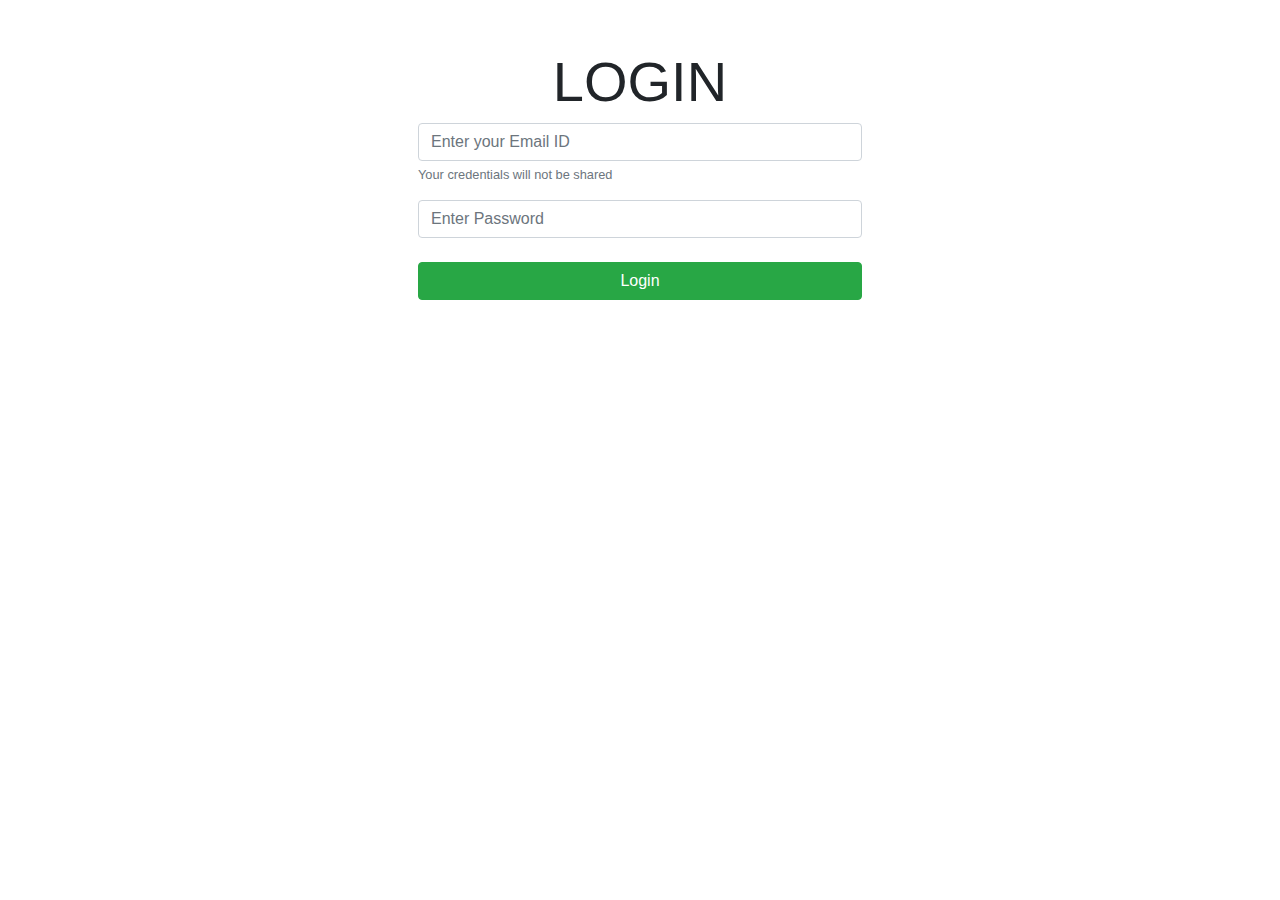
==== Form-1/index.html @ c9d07082 "Merge pull request #22 from prachinimase/patch-2" ====
<!DOCTYPE html>
<html lang="en">
<head>
    <meta charset="UTF-8">
    <meta name="viewport" content="width=device-width, initial-scale=1.0">
    <meta http-equiv="X-UA-Compatible" content="ie=edge">
    <link rel="stylesheet" href="https://stackpath.bootstrapcdn.com/bootstrap/4.3.1/css/bootstrap.min.css" integrity="sha384-ggOyR0iXCbMQv3Xipma34MD+dH/1fQ784/j6cY/iJTQUOhcWr7x9JvoRxT2MZw1T" crossorigin="anonymous">
    <link rel="stylesheet" href="style.css">
    <title>Bootstrap Form4</title>
</head>
<body >
    <div class="container">
        <div class="row justify-content-center">
            <div class="col-sm-12 col-md-8 col-lg-6 col-xl-6">
                <form action="#" class="p-5">
                    <div class="form-group mb-2">
                        <h5 class="display-4 text-center">LOGIN</h5>
                        <input class="form-control" type="email" id="email" placeholder="Enter your Email ID">
                        <small class="form-text text-muted mb-3">Your credentials will not be shared</small>
                    </div>
                    <div class="form-group mb-4">
                            <input class="form-control" type="password" id="password" placeholder="Enter Password">
                    </div>
                    <button type="submit" class="btn btn-success btn-block">Login</button>
                </form>
            </div>
        </div>
    </div>
    <script src="https://code.jquery.com/jquery-3.3.1.slim.min.js" integrity="sha384-q8i/X+965DzO0rT7abK41JStQIAqVgRVzpbzo5smXKp4YfRvH+8abtTE1Pi6jizo" crossorigin="anonymous"></script>
    <script src="https://cdnjs.cloudflare.com/ajax/libs/popper.js/1.14.7/umd/popper.min.js" integrity="sha384-UO2eT0CpHqdSJQ6hJty5KVphtPhzWj9WO1clHTMGa3JDZwrnQq4sF86dIHNDz0W1" crossorigin="anonymous"></script>
    <script src="https://stackpath.bootstrapcdn.com/bootstrap/4.3.1/js/bootstrap.min.js" integrity="sha384-JjSmVgyd0p3pXB1rRibZUAYoIIy6OrQ6VrjIEaFf/nJGzIxFDsf4x0xIM+B07jRM" crossorigin="anonymous"></script>
</body>
</html>
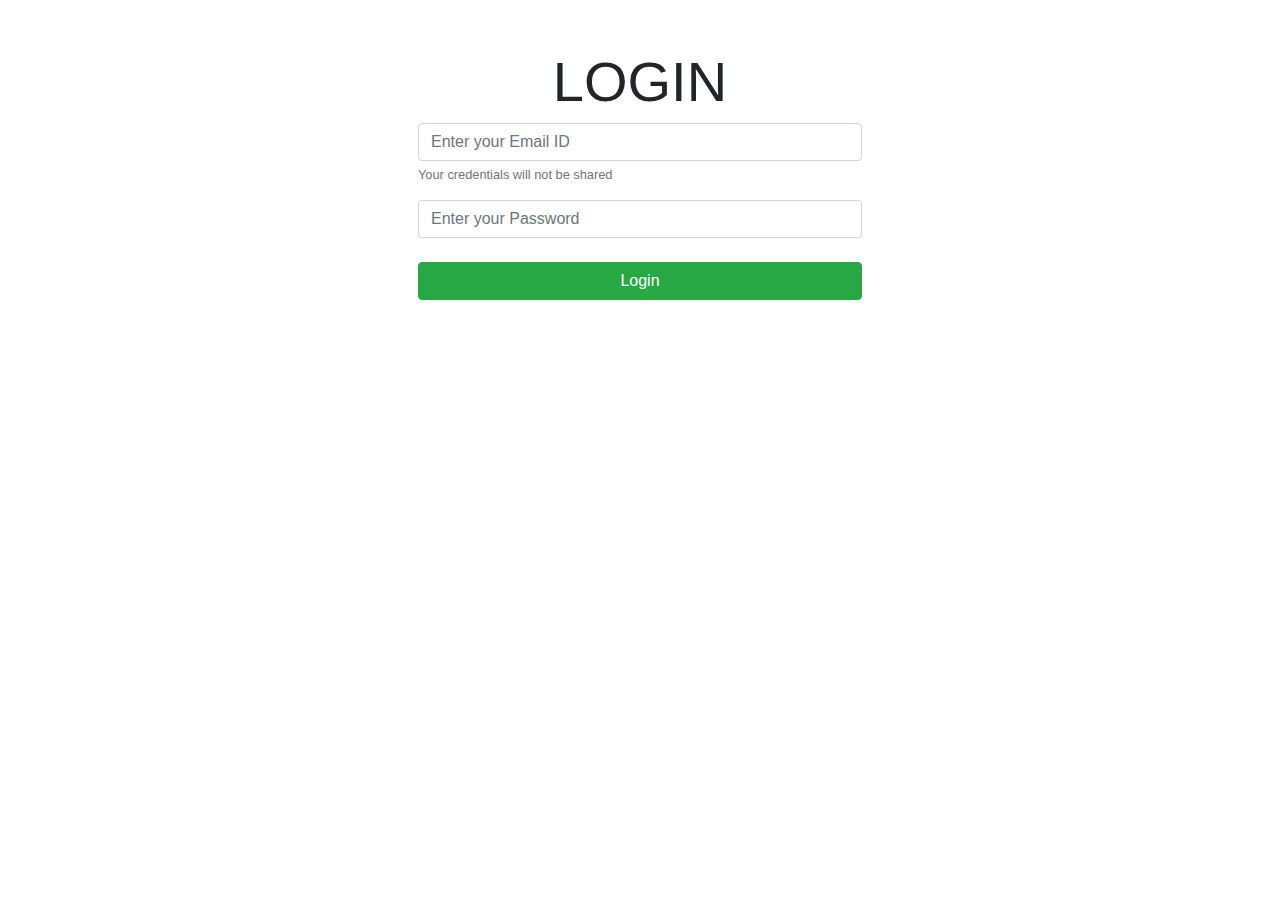
==== commit 7fab46b1: "Merge pull request #1 from ishwarmogaveera/ishwarmogaveera-patch-1" ====
--- a/Form-1/index.html
+++ b/Form-1/index.html
@@ -6,7 +6,7 @@
     <meta http-equiv="X-UA-Compatible" content="ie=edge">
     <link rel="stylesheet" href="https://stackpath.bootstrapcdn.com/bootstrap/4.3.1/css/bootstrap.min.css" integrity="sha384-ggOyR0iXCbMQv3Xipma34MD+dH/1fQ784/j6cY/iJTQUOhcWr7x9JvoRxT2MZw1T" crossorigin="anonymous">
     <link rel="stylesheet" href="style.css">
-    <title>Bootstrap Form4</title>
+    <title>Bootstrap Form1</title>
 </head>
 <body >
     <div class="container">
@@ -19,7 +19,7 @@
                         <small class="form-text text-muted mb-3">Your credentials will not be shared</small>
                     </div>
                     <div class="form-group mb-4">
-                            <input class="form-control" type="password" id="password" placeholder="Enter Password">
+                            <input class="form-control" type="password" id="password" placeholder="Enter your Password">
                     </div>
                     <button type="submit" class="btn btn-success btn-block">Login</button>
                 </form>
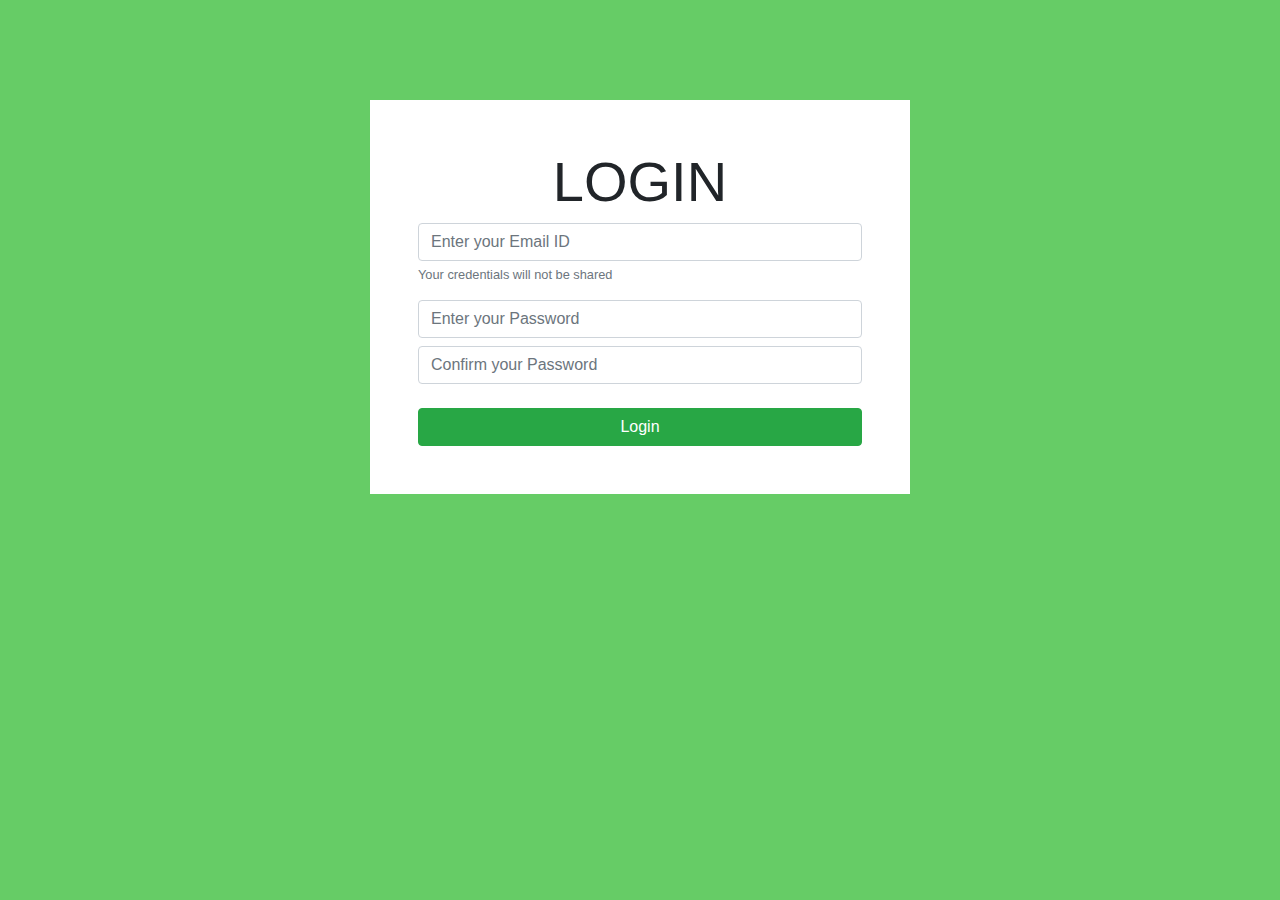
==== commit 23d75d07: "modified index.html & style.css" ====
--- a/Form-1/index.html
+++ b/Form-1/index.html
@@ -20,6 +20,7 @@
                     </div>
                     <div class="form-group mb-4">
                             <input class="form-control" type="password" id="password" placeholder="Enter your Password">
+                            <input class="form-control" type="password" id="Confirm-password" placeholder="Confirm your Password">
                     </div>
                     <button type="submit" class="btn btn-success btn-block">Login</button>
                 </form>
--- a/Form-1/style.css
+++ b/Form-1/style.css
@@ -0,0 +1,10 @@
+body{
+    background-color:#66cc66;
+}
+
+form{
+    margin-top:100px;background-color:white;
+}
+#Confirm-password{
+  margin-top: .5rem;
+}
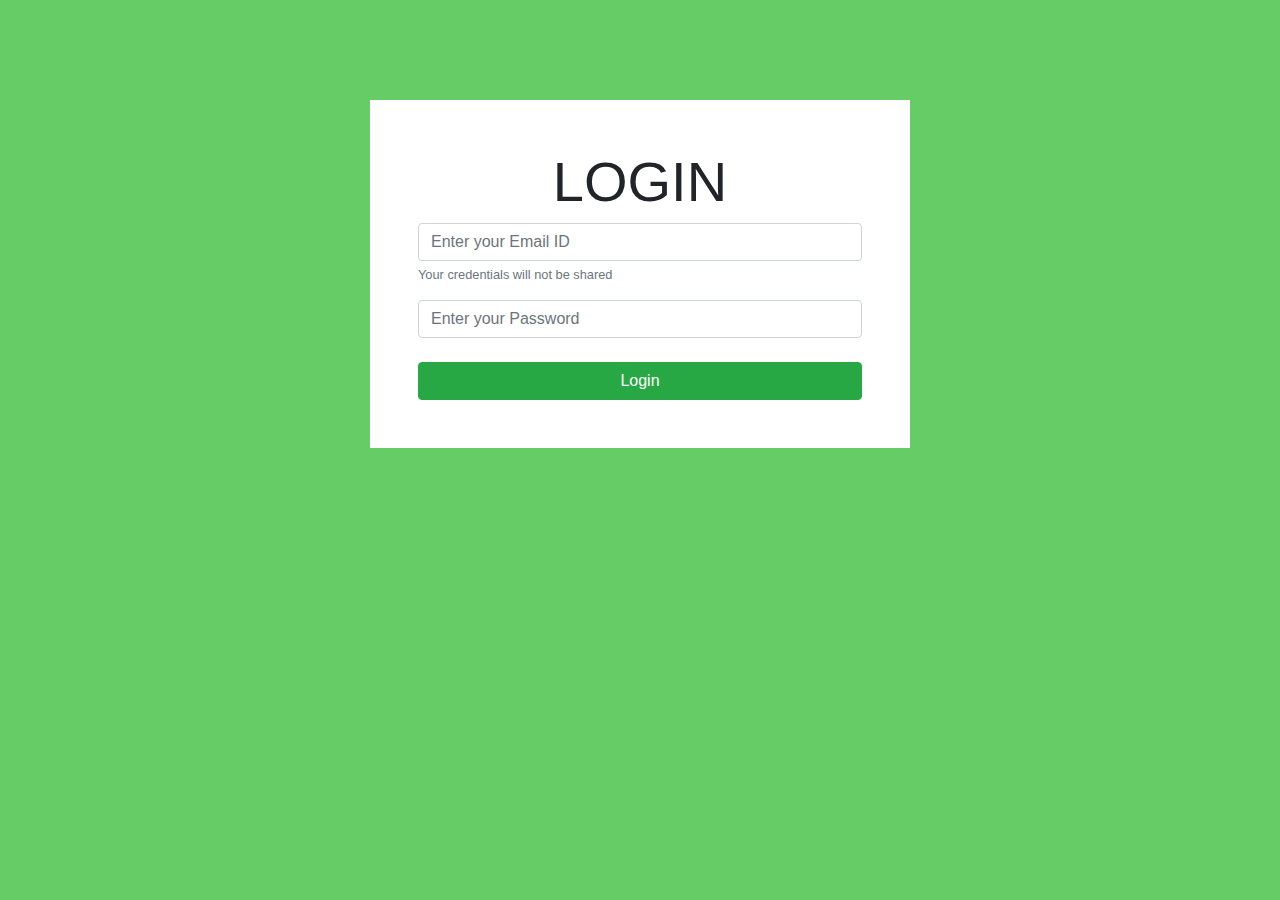
==== commit 42754720: "Revert "modified index.html & style.css"" ====
--- a/Form-1/index.html
+++ b/Form-1/index.html
@@ -6,7 +6,7 @@
     <meta http-equiv="X-UA-Compatible" content="ie=edge">
     <link rel="stylesheet" href="https://stackpath.bootstrapcdn.com/bootstrap/4.3.1/css/bootstrap.min.css" integrity="sha384-ggOyR0iXCbMQv3Xipma34MD+dH/1fQ784/j6cY/iJTQUOhcWr7x9JvoRxT2MZw1T" crossorigin="anonymous">
     <link rel="stylesheet" href="style.css">
-    <title>Bootstrap Form1</title>
+    <title>Bootstrap Template 1</title>
 </head>
 <body >
     <div class="container">
@@ -20,7 +20,6 @@
                     </div>
                     <div class="form-group mb-4">
                             <input class="form-control" type="password" id="password" placeholder="Enter your Password">
-                            <input class="form-control" type="password" id="Confirm-password" placeholder="Confirm your Password">
                     </div>
                     <button type="submit" class="btn btn-success btn-block">Login</button>
                 </form>
--- a/Form-1/style.css
+++ b/Form-1/style.css
@@ -4,7 +4,4 @@
 
 form{
     margin-top:100px;background-color:white;
-}
-#Confirm-password{
-  margin-top: .5rem;
-}
+}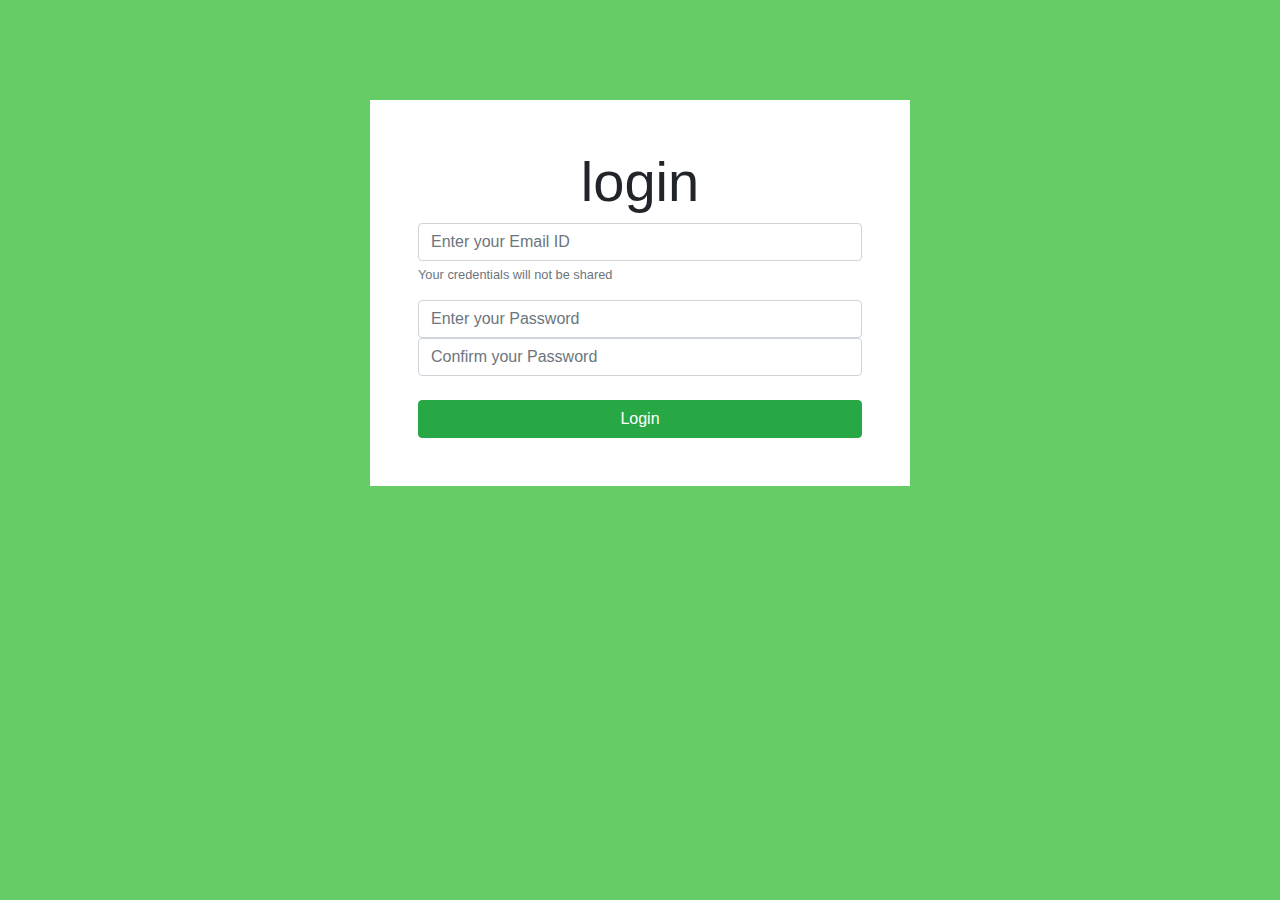
==== commit 620a3578: "Merge pull request #35 from ishwarmogaveera/patch-7" ====
--- a/Form-1/index.html
+++ b/Form-1/index.html
@@ -14,12 +14,13 @@
             <div class="col-sm-12 col-md-8 col-lg-6 col-xl-6">
                 <form action="#" class="p-5">
                     <div class="form-group mb-2">
-                        <h5 class="display-4 text-center">LOGIN</h5>
+                        <h5 class="display-4 text-center">login</h5>
                         <input class="form-control" type="email" id="email" placeholder="Enter your Email ID">
                         <small class="form-text text-muted mb-3">Your credentials will not be shared</small>
                     </div>
                     <div class="form-group mb-4">
                             <input class="form-control" type="password" id="password" placeholder="Enter your Password">
+                            <input class="form-control" type="password" id="Confirm-password" placeholder="Confirm your Password">
                     </div>
                     <button type="submit" class="btn btn-success btn-block">Login</button>
                 </form>
